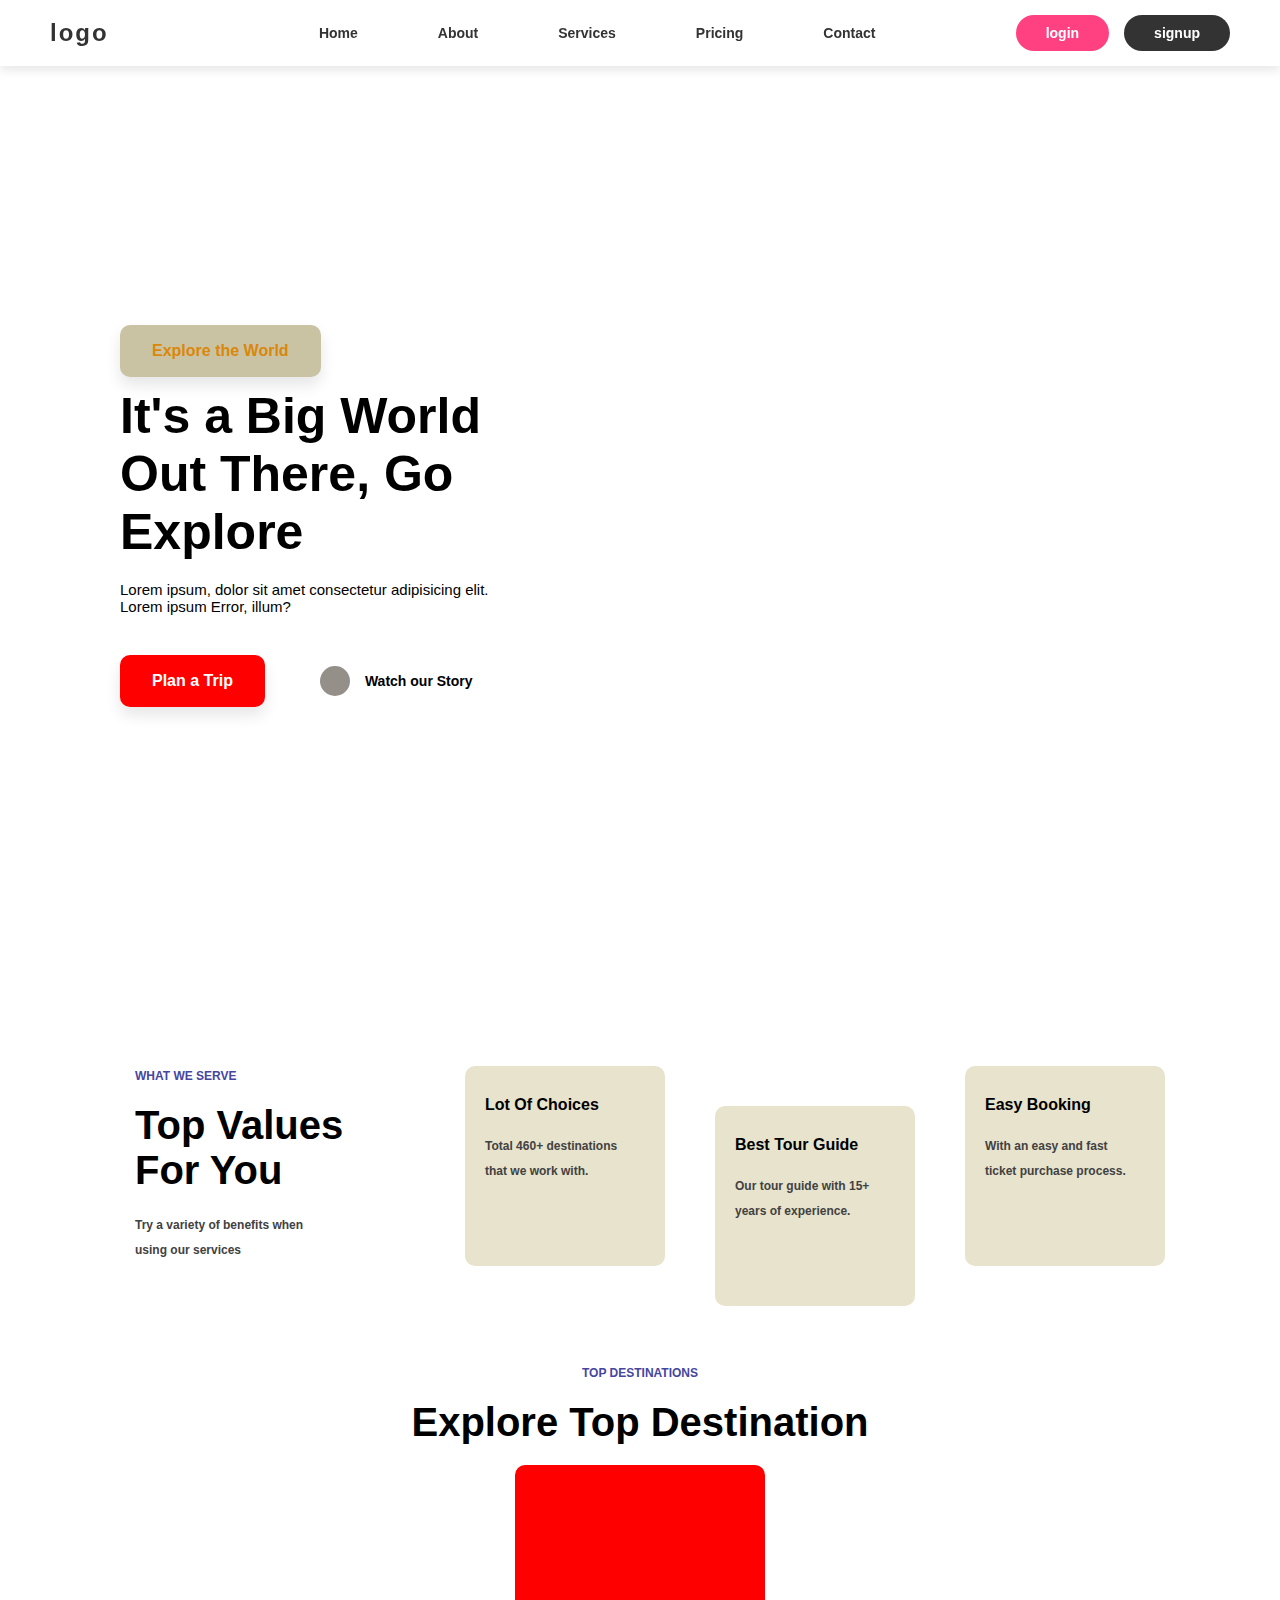
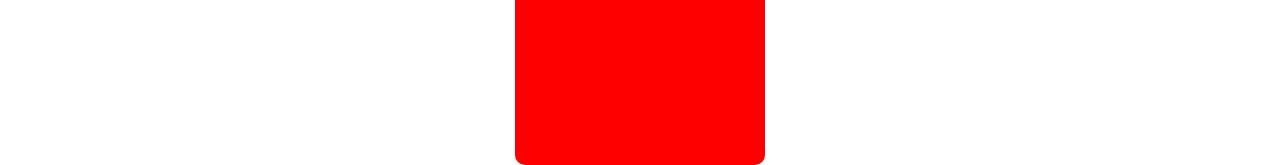
==== 20_travelling_site/index.html @ 484c68b8 "some new stuff" ====
<!DOCTYPE html>
<html lang="en">
<head>
    <meta charset="UTF-8">
    <meta name="viewport" content="width=device-width, initial-scale=1.0">
    <title>Document</title>
    <link rel="stylesheet" href="style.css">
    <link rel="stylesheet" href="https://cdnjs.cloudflare.com/ajax/libs/font-awesome/6.6.0/css/all.min.css" integrity="sha512-Kc323vGBEqzTmouAECnVceyQqyqdsSiqLQISBL29aUW4U/M7pSPA/gEUZQqv1cwx4OnYxTxve5UMg5GT6L4JJg==" crossorigin="anonymous" referrerpolicy="no-referrer" />
</head>
<body>
    <!-- nav-bar -->
    <div id="nav-bar">
        <div id="logo">
            logo
        </div>
        <ul id="nav-links">
            <li><a href="#">Home</a></li>
            <li><a href="#">About</a></li>
            <li><a href="#">Services</a></li>
            <li><a href="#">Pricing</a></li>
            <li><a href="#">Contact</a></li>
        </ul>
        <div id="nav-btn">
           <button id="login">login</button>
           <button id="signup">signup</button>
        </div>
        <!-- Hamburger icon -->
        <div class="hamburger" id="hamburger">
            <span></span>
            <span></span>
            <span></span>
        </div>
    </div>

    <!-- hero section -->
    <div id="hero-sec">
        <div id="card-1">
            <button id="hero-btn-up">Explore the World</button>
            <p id="title">It's a Big World</p>
            <p id="title">Out There, Go</p>
            <p id="title">Explore</p>

            <div id="desc">
                <p>Lorem ipsum, dolor sit amet consectetur 
                    adipisicing elit.</p>
                <p>Lorem ipsum Error, illum?</p>
            </div>

            <div id="hero-footer">
                <button id="hero-btn-dwn">Plan a Trip</button>
                <div id="story">

                </div>
                <div id="story-icon">
                    <i class="fa-solid fa-play"></i>
                </div>
                <div id="story-desc">
                    <p>Watch our Story</p>
                </div>
            </div>
        </div>
        <div id="pic">
            <div id="girl">

            </div>
        </div>
    </div>

    <!-- Services -->
    <div id="services">
        <div id="val">
            <p id="val-head">WHAT WE SERVE</p>
            <div id="val-title">
                <p>Top Values</p>
                <p>For You</p>
            </div>
            <div id="val-desc">
                <p>Try a variety of benefits when</p>
                <p>using our services</p>
            </div>
        </div>
        <div id="testimonial">
            <div id="t1">
                <div id="t1-icon">
                    <i class="fa-regular fa-file" style="color: red;"></i>
                </div>
                <div id="t1-title">
                    <p>Lot Of Choices</p>
                </div>
                <div id="t1-desc">
                    <p>Total 460+ destinations</p>
                    <p>that we work with.</p>
                </div>
            </div>
            <div id="t2">
                <div id="t2-icon">
                    <i class="fa-solid fa-person-chalkboard" style="color: blue;"></i>
                </div>
                <div id="t2-title">
                    <p>Best Tour Guide</p>
                </div>
                <div id="t2-desc">
                    <p>Our tour guide with 15+</p>
                    <p>years of experience.</p>
                </div>
            </div>
            <div id="t3">
                <div id="t3-icon">
                    <i class="fa-solid fa-check" style="color: green;"></i>
                </div>
                <div id="t3-title">
                    <p>Easy Booking</p>
                </div>
                <div id="t3-desc">
                    <p>With an easy and fast</p>
                    <p>ticket purchase process.</p>
                </div>
            </div>
        </div>
    </div>
    <div id="gallery">
        <div id="gal-head">
            <p>TOP DESTINATIONS</p>
        </div>
        <div id="gal-title">
            <P>Explore Top Destination</P>
        </div>
        <div id="gal-cards">
            <div id="gal-card1">
                <div id="gal-img">

                </div>
                
            </div>
        </div>
    </div>


</body>
<script src="script.js"></script>
</html>
---- 20_travelling_site/style.css ----
* {
    margin: 0;
    padding: 0;
    box-sizing: border-box;
}

body {
    font-family: 'Poppins', sans-serif;
    /* background-color: #212121; */
}

#nav-bar {
    display: flex;
    justify-content: space-between;
    align-items: center;
    background-color: white;
    padding: 15px 50px;
    box-shadow: 0 4px 10px rgba(0, 0, 0, 0.1);
    position: sticky;
    top: 0;
    z-index: 1000;
}

#logo {
    font-size: 24px;
    font-weight: bold;
    color: #333;
    letter-spacing: 2px;
}

ul {
    display: flex;
    flex-direction: row;
    margin-left: 150px;
}

ul li {
    list-style-type: none;
    margin-right: 80px;
}

a {
    text-decoration: none;
    color: #333;
    font-size: 14px;
    font-weight: bold;
    transition: color 0.3s ease;
}

a:hover {
    color: #ff4081;
    transition: 0.5s;
}

#nav-btn {
    display: flex;
    flex-direction: row;
    gap: 15px;
}

#login, #signup {
    padding: 10px 30px;
    border-radius: 25px;
    border: none;
    cursor: pointer;
    font-size: 14px;
    transition: background-color 0.3s ease;
}

#login {
    background-color: #ff4081;
    color: white;
    font-weight: bold;
}

#signup {
    background-color: #333;
    color: white;
    font-weight: bold;
}

#login:hover {
    background-color: white;
    color: #ff4081;
}

#signup:hover {
    background-color: white;
    color: #333;
}

/* Hamburger icon styles */
.hamburger {
    display: none;
    flex-direction: column;
    cursor: pointer;
}

.hamburger span {
    height: 3px;
    width: 25px;
    background-color: #333;
    margin: 4px 0;
    border-radius: 5px;
    transition: all 0.3s ease;
}

/* Responsive adjustments */
@media (max-width: 768px) {
    ul {
        display: none;
        flex-direction: column;
        width: 100%;
        position: absolute;
        top: 65px;
        left: 0;
        background-color: white;
        box-shadow: 0 8px 16px rgba(0, 0, 0, 0.1);
    }

    ul.show {
        display: flex;
    }

    ul li {
        margin: 15px 0;
        text-align: center;
    }

    #nav-btn {
        flex-direction: column;
        gap: 10px;
    }

    #logo {
        margin-bottom: 10px;
    }

    .hamburger {
        display: flex;
    }

    #nav-btn {
        display: none; /* Optional: hide the login/signup buttons on mobile, or adjust their position as needed */
    }
}

/* Animation for the hamburger icon when clicked */
.hamburger.active span:nth-child(1) {
    transform: rotate(45deg) translate(5px, 5px);
}

.hamburger.active span:nth-child(2) {
    opacity: 0;
}

.hamburger.active span:nth-child(3) {
    transform: rotate(-45deg) translate(5px, -5px);
}


/* hero-section */
#hero-sec{
    display: flex;
    justify-content: center;
    align-items: center;
    flex-direction: row;
    /* background-color: aqua; */
    height: 100vh;
}
#card-1,#pic{
    background-color:#fff;
    height: 500px;
    width: 600px;
    margin: 20px;
    padding-top: 50px;
}
#card-1{
    display: flex;
    justify-content: center;
    align-items: flex-start;
    flex-direction: column;
    padding-left: 100px;
    padding-bottom: 50px;
}
/* #hero-btn-up{
    margin-bottom: 20px;
    background-color: #c9c3a4;
    color: #da870a;
}
#hero-btn-up,#hero-btn-dwn{
    padding: 10px;
    border-radius: 10px;
    border: none;
    cursor: pointer;
}
#hero-btn-dwn{
    background-color: red;
    color: #fff;
} */

#hero-footer{
    display: flex;
    justify-content: center;
    align-items: center;
    flex-direction: row;
}

#story{
    margin-left: 20px;
    height: 50px;
    width: 50px;
    background-image: url(../7_travelling_site/story.jpg);
    border-radius: 50%;
    background-size: cover;
}

#story-icon{
    height: 30px;
    width: 30px;
    border-radius: 50%;
    background-color:rgb(148, 143, 137);
    transform: translate(-15px,0px);
}
i{
    transform: translate(9px,7px);
    height: 5px;
    width: 5px;
}

#story-desc{
    font-size: 14px;
    font-weight: 600;
}

#hero-btn-up, #hero-btn-dwn {
    padding: 15px 30px;
    border-radius: 10px;
    border: 2px solid transparent;
    cursor: pointer;
    font-size: 16px;
    font-weight: bold;
    transition: all 0.3s ease;
    box-shadow: 0 8px 15px rgba(0, 0, 0, 0.1);
}

#hero-btn-up {
    background-color: #c9c3a4;
    color: #da870a;
    margin-bottom: 10px;
}

#hero-btn-dwn {
    background-color: red;
    color: white;
}

#hero-btn-up:hover {
    background-color: #fff;
    color: #da870a;
    border-color: #c9c3a4;
    box-shadow: 0 12px 20px rgba(0, 0, 0, 0.2);
}

#hero-btn-dwn:hover {
    background-color: #fff;
    color: red;
    border-color: red;
    box-shadow: 0 12px 20px rgba(0, 0, 0, 0.2);
}

#title{
    font-size: 50px;
    font-weight: 900;
}
#desc{
    padding-top: 20px;
    padding-bottom: 10px;
    font-size: 15px;
    margin-bottom: 30px;
}
#pic{
    /* margin-bottom: 10px; */
}

#girl{
    background-image: url(../7_travelling_site/girl.jpg);
    height: 450px;
    width: 450px;
    background-size: cover;
    z-index: -1;
    border-radius: 50%;
    margin-left: 50px;
}

/* services */
#services{
    display: flex;
    justify-content: center;
    align-items: center;
    flex-direction: row;
    height: 400px;
    background-color: #fff;
}
#val{
    background-color: #fff;
    height: 250px;
    width: 250px;
    display: flex;
    justify-content: center;
    align-items: flex-start;
    flex-direction: column;
    padding-left: 20px;
    border-radius: 10px;
}
#val-head{
    font-size: 12px;
    color: rgb(70, 70, 158);
    font-weight: bold;
    margin-bottom: 20px;
}
#val-title{
    font-size: 40px;
    font-weight: bold;
    margin-bottom: 20px;
}
#val-desc{
    font-size: 12px;
    font-weight: bold;
    color: rgb(66, 65, 65);
    line-height: 25px;
}
#testimonial{
    display: flex;
    justify-content: space-evenly;
    align-items: center;
    flex-direction: row;
    margin-left: 50px;
}
#t1,#t2,#t3{
    height: 200px;  
    width: 200px;
    background-color: #e7e3cd;
    margin-left: 50px;
    padding-left: 20px;
    border-radius: 10px;
}
#t2{
    margin-top: 80px;
}
#t1-icon,#t2-icon,#t3-icon{
    font-size: 30px;
    margin-top: 15px;
}
#t1-title,#t2-title,#t3-title{
    margin-top: 30px;
    font-size: 16px;
    font-weight: bold;
}
#t1-desc,#t2-desc,#t3-desc{
    margin-top: 20px;
    font-size: 12px;
    line-height: 25px;
    font-weight: bold;
    color: rgb(66, 65, 65);
}
/* Default styles for #t1, #t2, and #t3 */
#t1, #t2, #t3 {
    transition: transform 0.3s ease, box-shadow 0.3s ease, background-color 0.3s ease;
}

/* Hover effect for #t1, #t2, and #t3 */
#t1:hover, #t2:hover, #t3:hover {
    transform: translateY(-10px) scale(1.05); /* Moves up and zooms in slightly */
    box-shadow: 0 15px 30px rgba(0, 0, 0, 0.2); /* Adds a stronger shadow */
    background-color: #fff3e0; /* Lightens the background color on hover */
}

/* Optional: add color change to text or icons on hover */
#t1:hover #t1-title, #t2:hover #t2-title, #t3:hover #t3-title {
    color: #ff4081; /* Adds a color change to the titles on hover */
}

#t1:hover #t1-desc, #t2:hover #t2-desc, #t3:hover #t3-desc {
    color: #333; /* Changes the description text color for better visibility */
}


/* Gallery sections */
#gallery{
    display: flex;
    justify-content: center;
    align-items: center;
    flex-direction: column;
}
#gal-head{
    font-size: 12px;
    color: rgb(70, 70, 158);
    font-weight: bold;
    margin-bottom: 20px;
}
#gal-title{
    font-size: 40px;
    font-weight: bold;
    margin-bottom: 20px;
}
#gal-card1{
    background-color: red;
    height: 300px;
    width: 250px;
    display: flex;
    justify-content: center;
    align-items: flex-start;
    flex-direction: column;
    padding-left: 20px;
    border-radius: 10px;
}
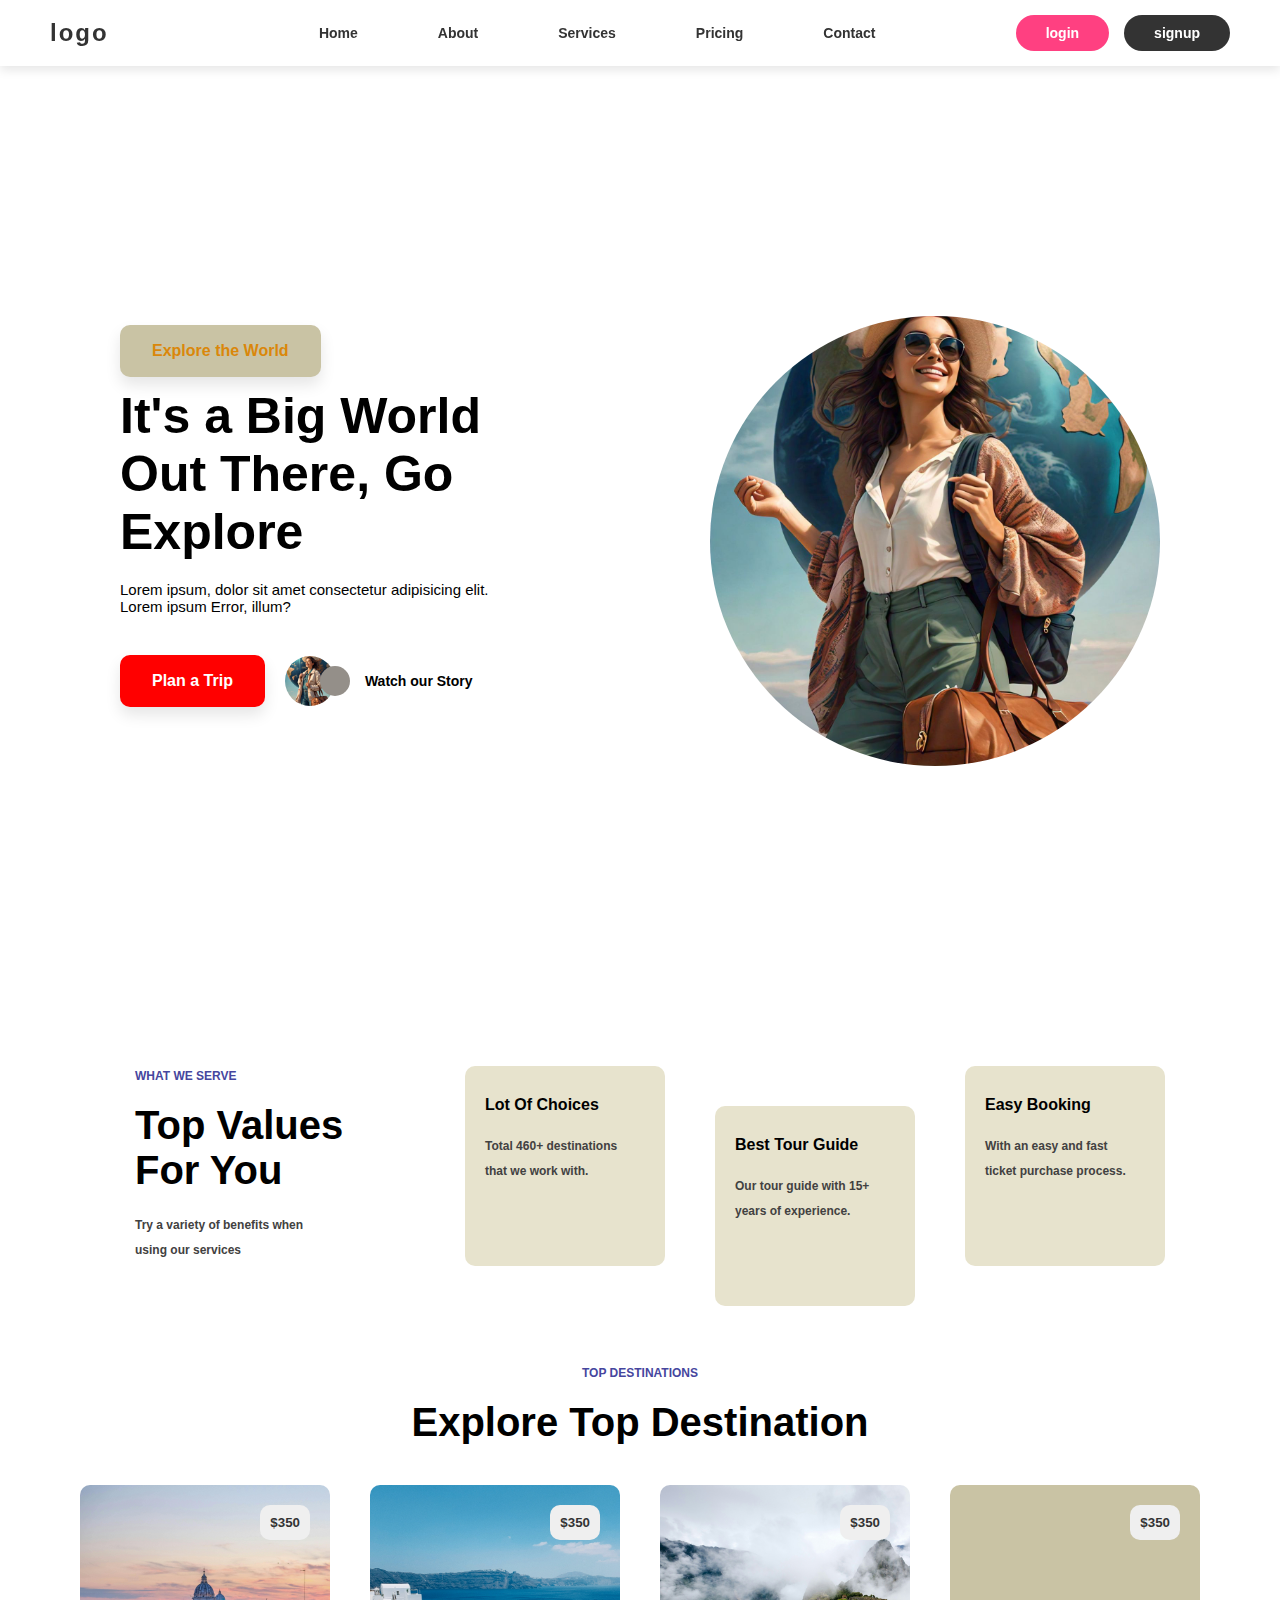
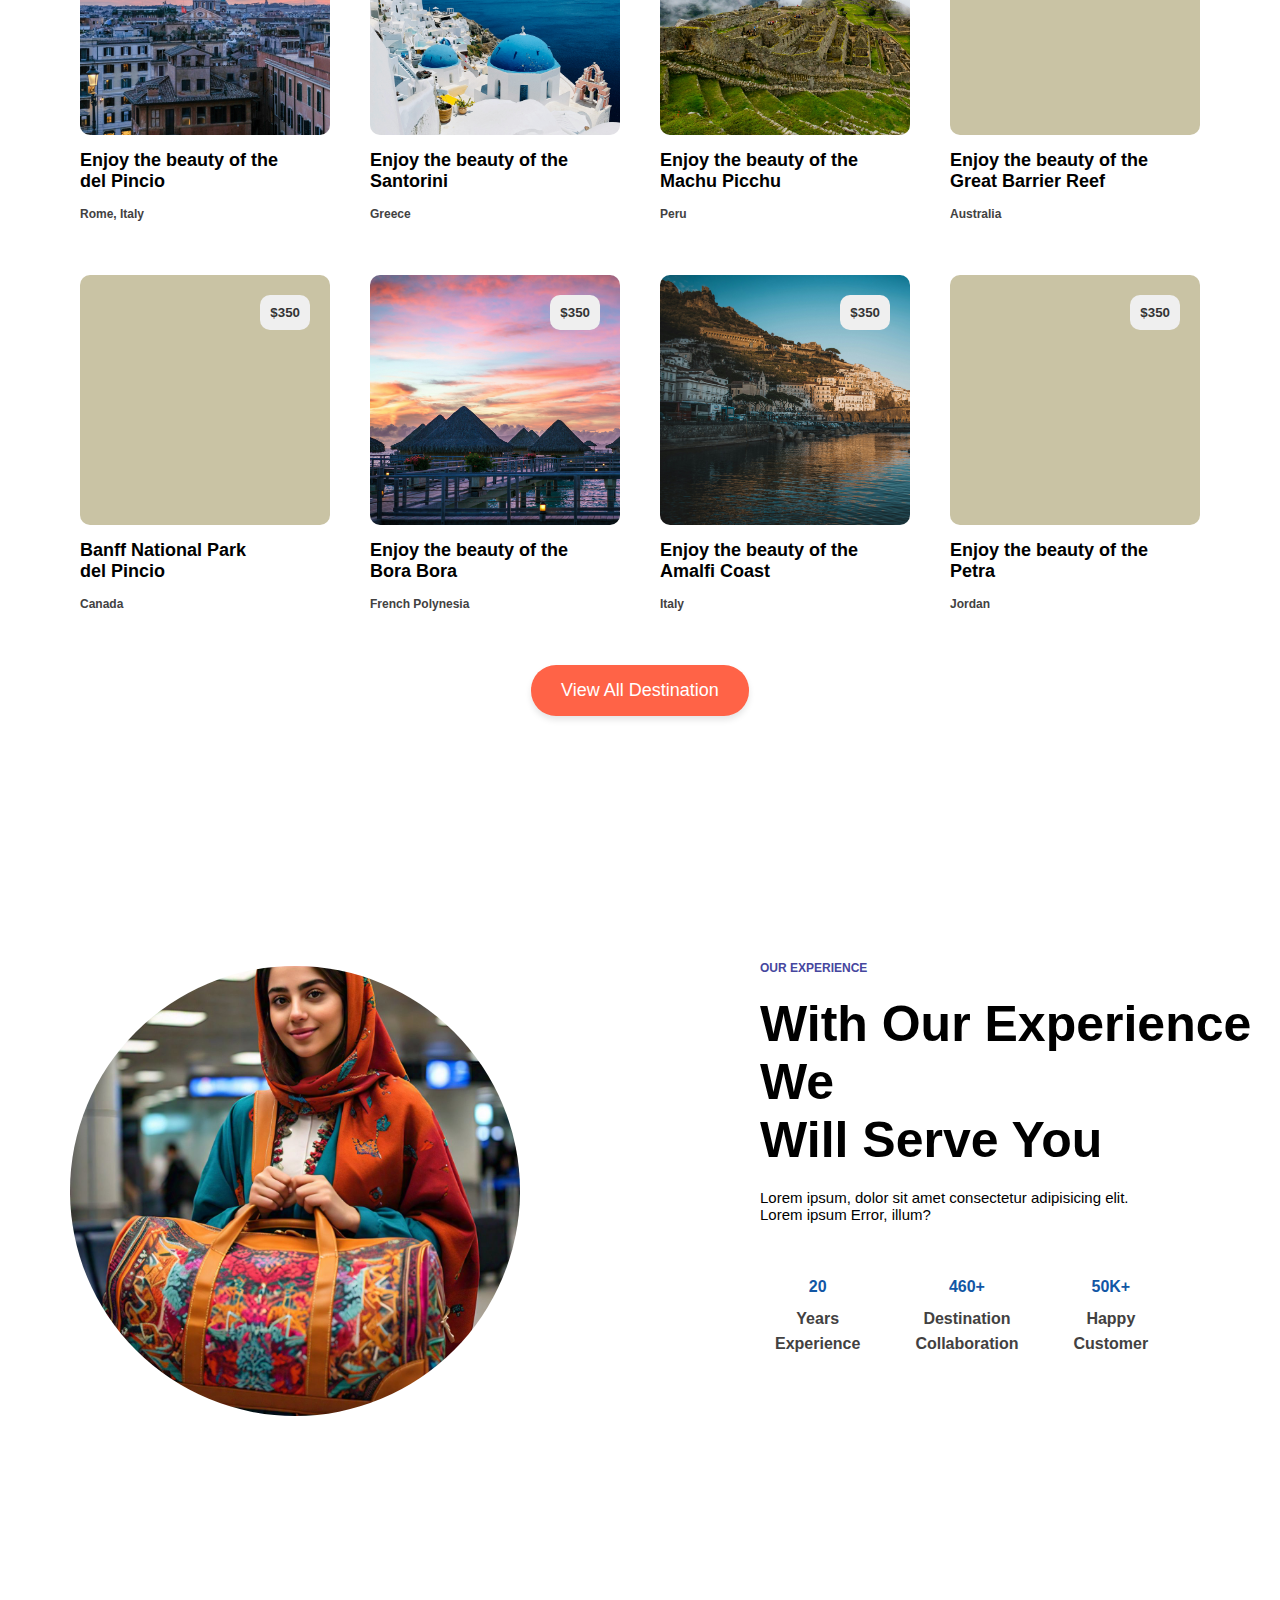
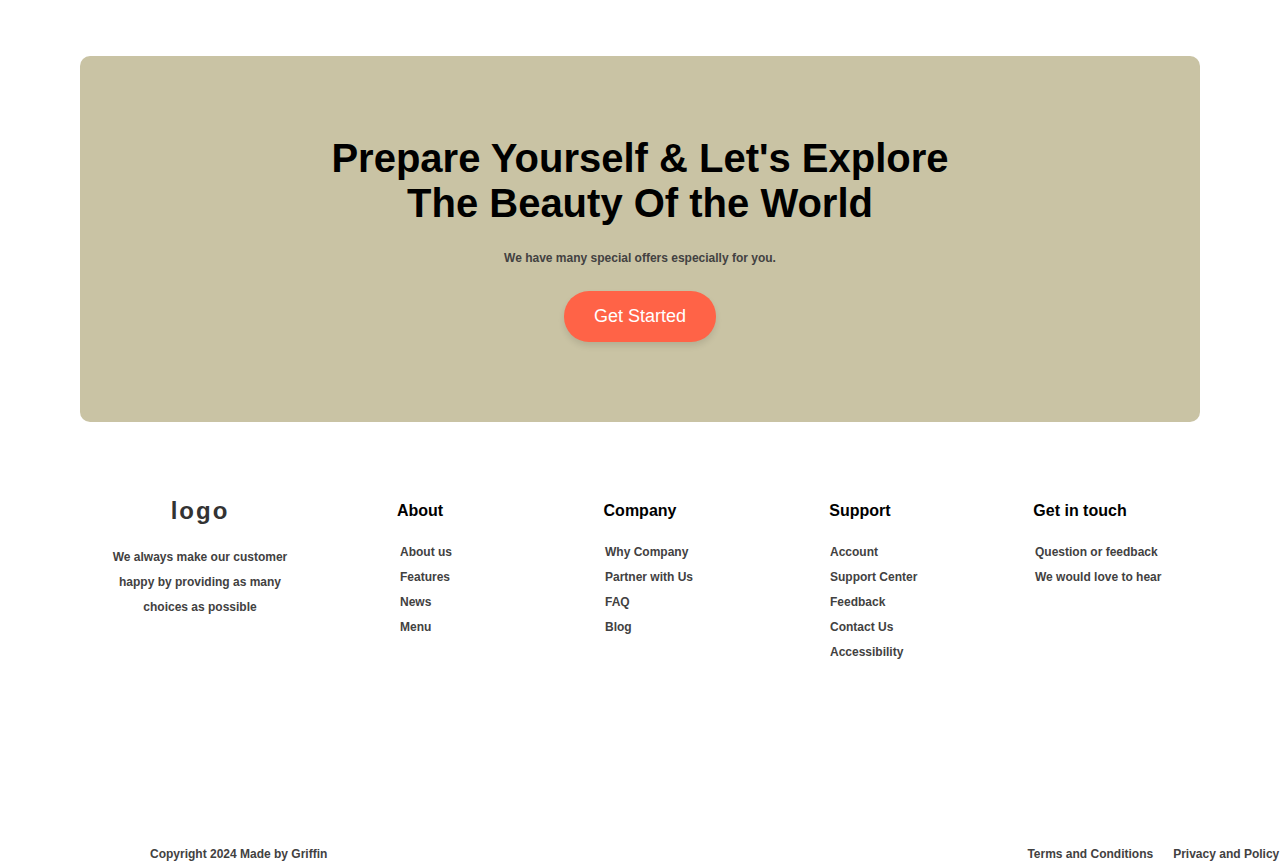
==== commit 95b966e1: "some site stuff" ====
--- a/20_travelling_site/index.html
+++ b/20_travelling_site/index.html
@@ -127,10 +127,292 @@
         </div>
         <div id="gal-cards">
             <div id="gal-card1">
-                <div id="gal-img">
-
-                </div>
-                
+                <div id="gal-img1">
+                    <div id="price-tag">
+                        <button>$350</button>
+                    </div>
+
+                </div>
+                <div id="gal-foot">
+                    <div id="foot-head">
+                        <p>Enjoy the beauty of the</p>
+                        <p>del Pincio</p>
+                    </div>
+                    <div id="foot-desc">
+                        <p>Rome, Italy</p>
+                    </div>
+                </div>
+                
+            </div>
+            <div id="gal-card2">
+                <div id="gal-img2">
+                    <div id="price-tag">
+                        <button>$350</button>
+                    </div>
+
+                </div>
+                <div id="gal-foot">
+                    <div id="foot-head">
+                        <p>Enjoy the beauty of the</p>
+                        <p>Santorini</p>
+                    </div>
+                    <div id="foot-desc">
+                        <p>Greece</p>
+                    </div>
+                </div>
+                
+            </div>
+            <div id="gal-card3">
+                <div id="gal-img3">
+                    <div id="price-tag">
+                        <button>$350</button>
+                    </div>
+
+                </div>
+                <div id="gal-foot">
+                    <div id="foot-head">
+                        <p>Enjoy the beauty of the</p>
+                        <p>Machu Picchu</p>
+                    </div>
+                    <div id="foot-desc">
+                        <p>Peru</p>
+                    </div>
+                </div>
+                
+            </div>
+            <div id="gal-card4">
+                <div id="gal-img4">
+                    <div id="price-tag">
+                        <button>$350</button>
+                    </div>
+
+                </div>
+                <div id="gal-foot">
+                    <div id="foot-head">
+                        <p>Enjoy the beauty of the</p>
+                        <p>Great Barrier Reef</p>
+                    </div>
+                    <div id="foot-desc">
+                        <p>Australia</p>
+                    </div>
+                </div>
+                
+            </div>
+            <div id="gal-card5">
+                <div id="gal-img5">
+                    <div id="price-tag">
+                        <button>$350</button>
+                    </div>
+
+                </div>
+                <div id="gal-foot">
+                    <div id="foot-head">
+                        <p>Banff National Park</p>
+                        <p>del Pincio</p>
+                    </div>
+                    <div id="foot-desc">
+                        <p>Canada</p>
+                    </div>
+                </div>
+                
+            </div>
+            <div id="gal-card6">
+                <div id="gal-img6">
+                    <div id="price-tag">
+                        <button>$350</button>
+                    </div>
+
+                </div>
+                <div id="gal-foot">
+                    <div id="foot-head">
+                        <p>Enjoy the beauty of the</p>
+                        <p>Bora Bora</p>
+                    </div>
+                    <div id="foot-desc">
+                        <p>French Polynesia</p>
+                    </div>
+                </div>
+                
+            </div> 
+            <div id="gal-card7">
+                <div id="gal-img7">
+                    <div id="price-tag">
+                        <button>$350</button>
+                    </div>
+
+                </div>
+                <div id="gal-foot">
+                    <div id="foot-head">
+                        <p>Enjoy the beauty of the</p>
+                        <p>Amalfi Coast</p>
+                    </div>
+                    <div id="foot-desc">
+                        <p>Italy</p>
+                    </div>
+                </div>
+                
+            </div> 
+            <div id="gal-card8">
+                <div id="gal-img8">
+                    <div id="price-tag">
+                        <button>$350</button>
+                    </div>
+
+                </div>
+                <div id="gal-foot">
+                    <div id="foot-head">
+                        <p>Enjoy the beauty of the</p>
+                        <p>Petra</p>
+                    </div>
+                    <div id="foot-desc">
+                        <p>Jordan</p>
+                    </div>
+                </div>
+                
+            </div> 
+        </div>
+        <div id="gal-btn">
+            <button>View All Destination</button>
+        </div>
+
+
+    </div>
+    <!-- hero section -->
+    <div id="hero-sec">
+        <div id="pic">
+            <div id="ban">
+
+            </div>
+        </div>
+        <div id="card-1">
+            <div id="val-head">
+                <p>OUR EXPERIENCE</p>
+            </div>
+            <p id="title">With Our Experience We</p>
+            <p id="title">Will Serve You</p>
+
+            <div id="desc">
+                <p>Lorem ipsum, dolor sit amet consectetur 
+                    adipisicing elit.</p>
+                <p>Lorem ipsum Error, illum?</p>
+            </div>
+
+            <div id="fc-footer">
+               <div id="fc1">
+                    <div id="fc-head">
+                        <p>20</p>
+                    </div>
+                    <div id="val-desc">
+                        <p>Years</p>
+                        <p>Experience</p>
+                    </div>
+               </div>
+               <div id="fc1">
+                    <div id="fc-head">
+                        <p>460+</p>
+                    </div>
+                    <div id="val-desc">
+                        <p>Destination</p>
+                        <p>Collaboration</p>
+                    </div>
+               </div>
+               <div id="fc1">
+                    <div id="fc-head">
+                        <p>50K+</p>
+                    </div>
+                    <div id="val-desc">
+                        <p>Happy</p>
+                        <p>Customer</p>
+                    </div>
+               </div>
+            </div>
+        </div>
+        
+       
+    </div>
+    <div id="greet-card">
+        <div id="greet-title">
+            <p>Prepare Yourself & Let's Explore</p>
+            <p>The Beauty Of the World</p>
+        </div>
+        <div id="val-desc">
+            <p>We have many special offers especially for you.</p>
+        </div>
+        <div id="gal-btn">
+            <button>Get Started</button>
+        </div>
+    </div>
+    <div id="footer">
+        <div id="f-card1">
+            <div id="logo" style="padding-top: 25px;">
+                logo
+            </div>
+            <div id="t1-desc">
+                <p>We always make our customer</p>
+                <p>happy by providing as many</p>
+                <p>choices as possible</p>
+            </div>
+            <div id="icon">
+                <i class="fa-brands fa-instagram"></i>
+                <i class="fa-brands fa-facebook"></i>
+                <i class="fa-brands fa-twitter"></i>
+            </div>
+        </div>
+        <div id="f-card1">
+            <div id="t1-title">
+                <p>About</p>
+            </div>
+            <div id="f-desc1">
+                <p>About us</p>
+                <p>Features</p>
+                <p>News</p>
+                <p>Menu</p>
+            </div>
+        </div>
+        <div id="f-card1">
+            <div id="t1-title">
+                <p>Company</p>
+            </div>
+            <div id="f-desc2">
+                <p>Why Company</p>
+                <p>Partner with Us</p>
+                <p>FAQ</p>
+                <p>Blog</p>
+            </div>
+        </div>
+        <div id="f-card1">
+            <div id="t1-title">
+                <p>Support</p>
+            </div>
+            <div id="f-desc3">
+                <p>Account</p>
+                <p>Support Center</p>
+                <p>Feedback</p>
+                <p>Contact Us</p>
+                <p>Accessibility</p>
+            </div>
+        </div>
+        <div id="f-card1">
+            <div id="t1-title">
+                <p>Get in touch</p>
+            </div>
+            <div id="f-desc4">
+                <p>Question or feedback</p>
+                <p>We would love to hear</p>
+                
+            </div>
+        </div>
+    </div>
+    <div id="copyright">
+        <div id="t1-desc">
+            <p>Copyright 2024 Made by Griffin</p>
+        </div>
+        <div id="tnp">
+            <div id="t1-desc" style="padding-right: 20px;">
+                <p>Terms and Conditions</p>
+            </div>
+            <div id="t1-desc">
+                <p>Privacy and Policy</p>
             </div>
         </div>
     </div>
--- a/20_travelling_site/style.css
+++ b/20_travelling_site/style.css
@@ -210,7 +210,7 @@
     margin-left: 20px;
     height: 50px;
     width: 50px;
-    background-image: url(../7_travelling_site/story.jpg);
+    background-image: url(../20_travelling_site/story.jpg);
     border-radius: 50%;
     background-size: cover;
 }
@@ -283,15 +283,22 @@
     /* margin-bottom: 10px; */
 }
 
-#girl{
-    background-image: url(../7_travelling_site/girl.jpg);
+#girl,#ban{
     height: 450px;
     width: 450px;
-    background-size: cover;
     z-index: -1;
     border-radius: 50%;
     margin-left: 50px;
 }
+#girl{
+    background-image: url(../20_travelling_site/girl.jpg);
+    background-size: cover;
+}
+#ban{
+    background-image: url(../20_travelling_site/ban.jpg);
+    background-size: cover;
+}
+
 
 /* services */
 #services{
@@ -319,10 +326,13 @@
     font-weight: bold;
     margin-bottom: 20px;
 }
-#val-title{
+#val-title,#greet-title{
     font-size: 40px;
     font-weight: bold;
     margin-bottom: 20px;
+}
+#greet-title{
+    text-align: center;
 }
 #val-desc{
     font-size: 12px;
@@ -357,12 +367,30 @@
     font-size: 16px;
     font-weight: bold;
 }
-#t1-desc,#t2-desc,#t3-desc{
+#t1-desc,#t2-desc,#t3-desc,#f-desc1,#f-desc2,#f-desc3,#f-desc4{
     margin-top: 20px;
     font-size: 12px;
     line-height: 25px;
     font-weight: bold;
     color: rgb(66, 65, 65);
+}
+#f-desc1,#f-desc2,#f-desc3,#f-desc4{
+    display: flex;
+    align-items: flex-start;
+    justify-content: flex-start;
+    flex-direction: column;
+}
+#f-desc1{
+    padding-left: 80px;
+}
+#f-desc2{
+    padding-left: 65px;
+}
+#f-desc3{
+    padding-left: 70px;
+}
+#f-desc4{
+    padding-left: 55px;
 }
 /* Default styles for #t1, #t2, and #t3 */
 #t1, #t2, #t3 {
@@ -393,6 +421,14 @@
     align-items: center;
     flex-direction: column;
 }
+#gal-cards{
+    display: flex;
+    justify-content: center;
+    align-items: center;
+    flex-direction: row;
+    flex-wrap: wrap;
+    /* background-color: #ff4081; */
+}
 #gal-head{
     font-size: 12px;
     color: rgb(70, 70, 158);
@@ -404,15 +440,233 @@
     font-weight: bold;
     margin-bottom: 20px;
 }
-#gal-card1{
-    background-color: red;
-    height: 300px;
+/* #gal-card1,#gal-card2,#gal-card3,#gal-card4,#gal-card5,#gal-card6,#gal-card7,#gal-card8{
+    height: 350px;
     width: 250px;
     display: flex;
-    justify-content: center;
-    align-items: flex-start;
-    flex-direction: column;
-    padding-left: 20px;
-    border-radius: 10px;
-}
-
+    align-items: flex-start;
+    flex-direction: column;
+    border-radius: 10px;
+    margin: 20px;
+} */
+
+#gal-card1, #gal-card2, #gal-card3, #gal-card4, #gal-card5, #gal-card6, #gal-card7, #gal-card8 {
+    height: 350px;
+    width: 250px;
+    display: flex;
+    align-items: flex-start;
+    flex-direction: column;
+    border-radius: 10px;
+    margin: 20px;
+    transition: transform 0.3s ease, box-shadow 0.3s ease;
+}
+
+/* Hover effect */
+#gal-card1:hover, #gal-card2:hover, #gal-card3:hover, #gal-card4:hover, 
+#gal-card5:hover, #gal-card6:hover, #gal-card7:hover, #gal-card8:hover {
+    transform: translateY(-10px) scale(1.05);
+    box-shadow: 0 10px 20px rgba(0, 0, 0, 0.2);
+}
+
+#gal-img1,#gal-img2,#gal-img3,#gal-img4,#gal-img5,#gal-img6,#gal-img7,#gal-img8{
+    height: 250px;
+    width: 250px;
+    background-color: #c9c3a4;
+    border-radius: 10px;
+    display: flex;
+    align-items: flex-start;
+    justify-content: flex-end;
+    padding: 20px;
+
+}
+#gal-img1{
+    background-image: url(../20_travelling_site/gal-card1.jpg);
+    background-size: cover;
+}
+#gal-img2{
+    background-image: url(../20_travelling_site/gal-card2.jpg);
+    background-size: cover;
+}
+#gal-img3{
+    background-image: url(../20_travelling_site/gal-card3.jpg);
+    background-size: cover;
+}
+#gal-img4{
+    background-image: url(../20_travelling_site/gal-card4.jpg);
+    background-size: cover;
+}
+#gal-img5{
+    background-image: url(../20_travelling_site/gal-card5.jpg);
+    background-size: cover;
+}
+#gal-img6{
+    background-image: url(../20_travelling_site/gal-card6.jpg);
+    background-size: cover;
+}
+#gal-img7{
+    background-image: url(../20_travelling_site/gal-card7.jpg);
+    background-size: cover;
+}
+#gal-img8{
+    background-image: url(../20_travelling_site/gal-card8.jpg);
+    background-size: cover;
+}
+#price-tag button{
+    padding: 10px;
+    border: none;
+    border-radius: 10px;
+    color: #333;
+    font-weight: bold;
+}
+
+#gal-foot{
+    margin-top: 10px;
+}
+#foot-head{
+    margin-top: 5px;
+    font-size: 18px;
+    font-weight: bold;
+    margin-bottom: 10px;
+}
+#foot-desc{
+    font-size: 12px;
+    line-height: 25px;
+    font-weight: bold;
+    color: rgb(66, 65, 65);
+}
+#gal-btn {
+    text-align: center; /* Center align the button */
+    margin-top: 20px;
+}
+
+#gal-btn button {
+    background-color: #ff6347; /* Tomato color background */
+    color: white; /* White text color */
+    border: none; /* Remove default border */
+    border-radius: 25px; /* Rounded corners */
+    padding: 15px 30px; /* Add some padding */
+    font-size: 18px; /* Increase font size */
+    font-family: 'Arial', sans-serif; /* Use a clean font */
+    cursor: pointer; /* Pointer on hover */
+    box-shadow: 0px 4px 6px rgba(0, 0, 0, 0.1); /* Add subtle shadow */
+    transition: background-color 0.3s ease, transform 0.3s ease; /* Smooth transitions */
+}
+
+#gal-btn button:hover {
+    background-color: #1257a5; /* Darken the color on hover */
+    transform: translateY(-3px); /* Slightly lift the button */
+}
+
+#gal-btn button:active {
+    transform: translateY(0); /* Return to original position on click */
+    box-shadow: 0px 2px 4px rgba(0, 0, 0, 0.2); /* Reduce shadow on click */
+}
+/* #fc-footer{
+    display: flex;
+    justify-content: space-between;
+    align-items: center;
+    background-color: #333;
+}
+#fc1{
+    display: flex;
+    justify-content: center;
+    align-items: center;
+    flex-direction: column;
+    background-color: #c9c3a4;
+    margin-left: 20px;
+}
+#fc-head{
+    font-size: 30px;
+    color: #1257a5;
+    font-weight: bold;
+} */
+
+#fc-footer {
+    display: flex;
+    justify-content: space-between; /* Space between elements */
+    align-items: center; /* Center align vertically */
+    /* background-color: #333; Dark background */
+}
+
+#fc1 {
+    display: flex;
+    justify-content: center; /* Center align horizontally */
+    align-items: center; /* Center align vertically */
+    flex-direction: column; /* Stack items vertically */
+    /* background-color: #c9c3a4; Light background */
+    /* margin-left: 20px; Margin on left */
+    margin-right: 25px;
+    padding: 15px; /* Add padding for better spacing */
+    border-radius: 10px; /* Rounded corners */
+    /* box-shadow: 0 2px 4px rgba(0, 0, 0, 0.2); Subtle shadow */
+}
+
+#fc-head {
+    font-size: 30px; /* Font size */
+    color: #1257a5; /* Heading color */
+    font-weight: bold; /* Bold font */
+    text-align: center; /* Center align text */
+    margin-bottom: 10px; /* Space below the heading */
+}
+
+#fc1 p { /* Assuming there are paragraphs inside #fc1 */
+    /* color: #333; Text color for paragraphs */
+    font-size: 16px; /* Font size for paragraphs */
+    text-align: center; /* Center align paragraph text */
+}
+
+#greet-card{
+    display: flex;
+    justify-content: center;
+    align-items: center;
+    flex-direction: column;
+    background-color:#c9c3a4;
+    padding: 80px;
+    margin: 40px;
+    margin-left: 80px;
+    margin-right: 80px;
+    border-radius: 10px;
+}
+
+#footer{
+    display: flex;
+    align-items: flex-start;
+    justify-content: center;
+    flex-direction: row;
+    height: 40vh;
+    /* background-color: darkslategrey; */
+}
+#f-card1{
+    background-color: #fff;
+    height: 200px;
+    width: 200px;
+    margin: 10px;
+    padding: 0;
+    text-align: center;
+}
+#icon{
+    display: flex;
+    justify-content: space-evenly;
+    align-items: flex-start;
+    flex-direction: row;
+    margin-right: 20px;
+    margin-top: 20px;
+}
+#copyright,#tnp{
+    display: flex;
+    align-items: center;
+    flex-direction: row;
+}
+#copyright{
+    margin-left: 150px;
+}
+#tnp{
+    margin-left:700px;
+    justify-content: space-between;
+    /* background-color: #333; */
+}
+#tnp > p{
+    padding-right: 20px;
+}
+
+
